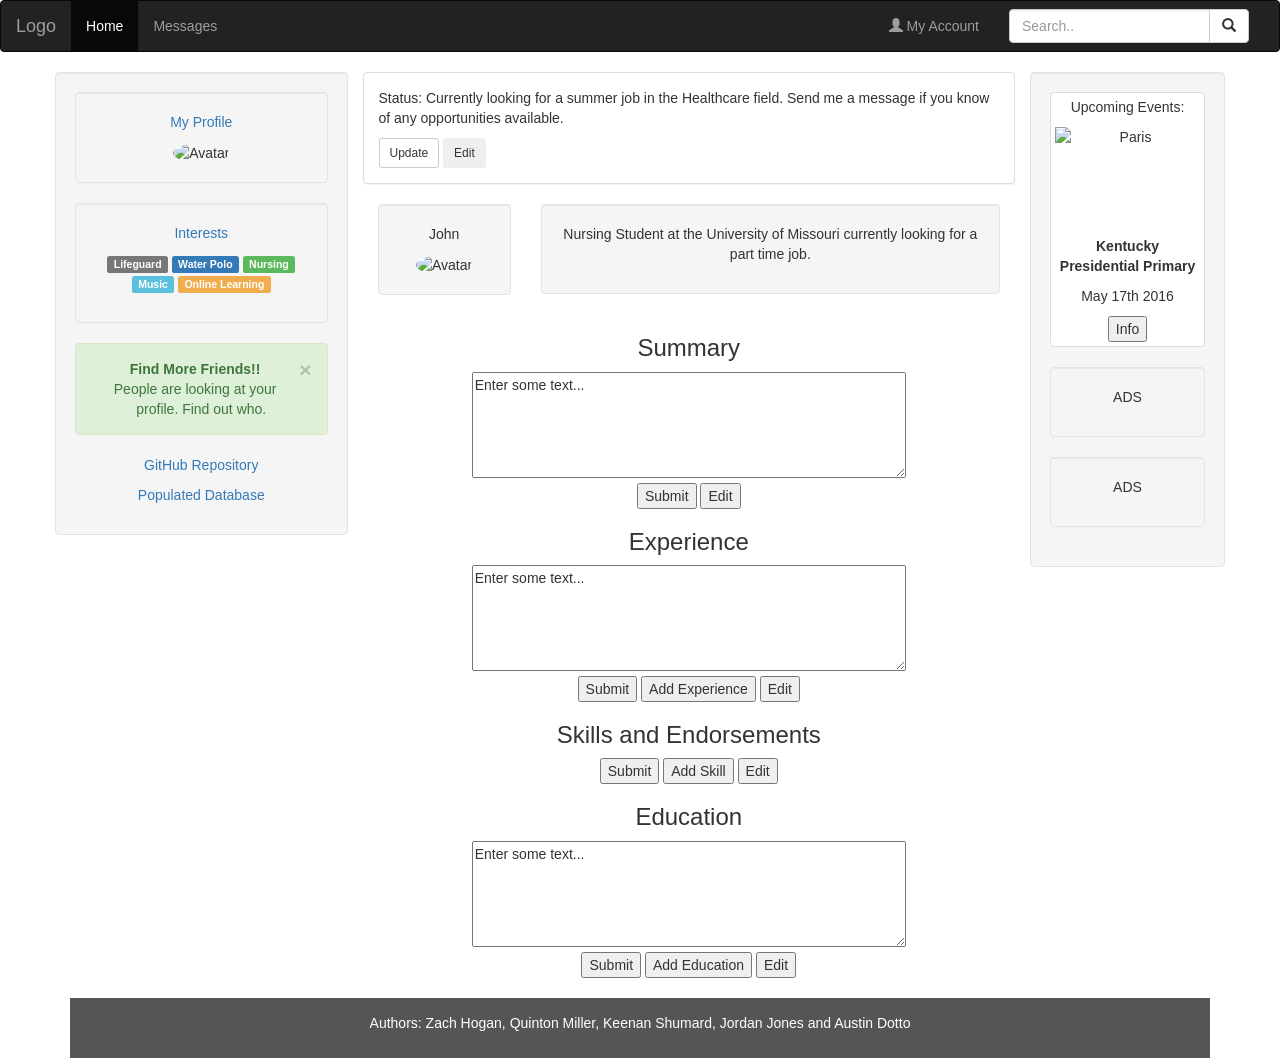
==== Views/MyProfile.html @ 30f2bc95 "Create MyProfile.html" ====
<!DOCTYPE html>
<html lang="en">
<head>
  <title>My Profile</title>
  <meta charset="utf-8">
  <meta name="viewport" content="width=device-width, initial-scale=1">
  <link rel="stylesheet" href="http://maxcdn.bootstrapcdn.com/bootstrap/3.3.6/css/bootstrap.min.css">
  <script src="https://ajax.googleapis.com/ajax/libs/jquery/1.12.0/jquery.min.js"></script>
  <script src="http://maxcdn.bootstrapcdn.com/bootstrap/3.3.6/js/bootstrap.min.js"></script>
  <style>
    /* Set black background color, white text and some padding */
    footer {
      background-color: #555;
      color: white;
      padding: 15px;
    }
  </style>
</head>
<body>

<nav class="navbar navbar-inverse">
  <div class="container-fluid">
    <div class="navbar-header">
      <button type="button" class="navbar-toggle" data-toggle="collapse" data-target="#myNavbar">
        <span class="icon-bar"></span>
        <span class="icon-bar"></span>
        <span class="icon-bar"></span>
      </button>
      <a class="navbar-brand" href="#">Logo</a>
    </div>
    <div class="collapse navbar-collapse" id="myNavbar">
      <ul class="nav navbar-nav">
        <li class="active"><a href="http://cs4320swe1.eastus.cloudapp.azure.com/startpage.html">Home</a></li>
        <li><a href="#">Messages</a></li>
      </ul>
      <form class="navbar-form navbar-right" role="search">
        <div class="form-group input-group">
          <input type="text" class="form-control" placeholder="Search..">
          <span class="input-group-btn">
            <button class="btn btn-default" type="button">
              <span class="glyphicon glyphicon-search"></span>
            </button>
          </span>
        </div>
      </form>
      <ul class="nav navbar-nav navbar-right">
        <li><a href="#"><span class="glyphicon glyphicon-user"></span> My Account</a></li>
      </ul>
   </div>
  </div>
</nav>

<div class="container text-center">
  <div class="row">
    <div class="col-sm-3 well">
      <div class="well">
        <p><a href="#">My Profile</a></p>
        <img src="http://image.made-in-china.com/2f0j00sjQEVUZKZzoS/Grey-Business-Men-Suit.jpg" class="img-circle" height="65" width="65" alt="Avatar">
      </div>
      <div class="well">
        <p><a href="#">Interests</a></p>
        <p>
<span class="label label-default">Lifeguard</span>
          <span class="label label-primary">Water Polo</span>
          <span class="label label-success">Nursing</span>
          <span class="label label-info">Music</span>
          <span class="label label-warning">Online Learning</span>
         <!-- <span class="label label-danger">Friends</span>-->
        </p>
      </div>
      <div class="alert alert-success fade in">
        <a href="#" class="close" data-dismiss="alert" aria-label="close">×</a>
        <p><strong>Find More Friends!!</strong></p>
        People are looking at your profile. Find out who.
      </div>
      <p><a href="https://github.com/zrhkc7">GitHub Repository</a></p>
      <p><a href="http://23.99.213.66/qdm8t2/sandbox/db_test.php">Populated Database</a></p>
    </div>

<div class="col-sm-7">
      <div class="row">
        <div class="col-sm-12">
          <div class="panel panel-default text-left">
            <div class="panel-body">
              <p contenteditable="true">Status: Currently looking for a summer job in the Healthcare field. Send me a message if you know of any opportunities available.</p>
              <button type="button" class="btn btn-default btn-sm"> Update</button>
                <button type="button" class="btn brn-default btn-sm"> Edit</button>
            </div>
          </div>
        </div>
      </div>
        <div class="col-sm-3">
          <div class="well">
           <p>John</p>
           <img src="http://www.primermagazine.com/wp-content/uploads/2010/01/wardrobe/wardrobe_jcrewsuit.jpg" class="img-circle" height="55" width="55" alt="Avatar">
          </div>
        </div>
        <div class="col-sm-9">
          <div class="well">
            <p>Nursing Student at the University of Missouri currently looking for a part time job.</p>
          </div>
        </div>
        <br />
<div class="row">
        <div class="col-sm-12">
         <h3>Summary</h3>
         <form action="http://www.html.am/html-codes/textboxes/submitted.cfm">
         <textarea class=txtarea name="Summary" cols="50" rows="5">Enter some text...</textarea>
         <br />
         <input type="submit" />
         <button type="button"title="Click to edit summary">Edit</button>
         </form>
        </div>
        <div class="col-sm-12">
         <h3>Experience</h3>
         <form action="http://www.html.am/html-codes/textboxes/submitted.cfm">
         <textarea name="Experience" cols="50" rows="5">Enter some text...</textarea>
         <br />
         <input type="submit" />
         <button type="button"title="Click to add a new experience">Add Experience</button>
         <button type="button"title="Click to edit an experience">Edit</button>
         </form>
        </div>
<div class="col-sm-12">
         <h3>Skills and Endorsements</h3>
         <form action="http://www.html.am/html-codes/textboxes/submitted.cfm">
         <input type="submit" />
         <button type="button"title="Click to add a new skill">Add Skill</button>
         <button type="button"title="Click to edit a skill">Edit</button>
         </form>
         <br />
        </div>
        <div="col-sm-12">
         <h3>Education</h3>
         <form action="http://www.html.am/html-codes/textboxes/submitted.cfm">
         <textarea name="Education" cols="50" rows="5">Enter some text...</textarea>
         <br />
         <input type="submit" />
         <button type="button"title="Click to add a new education">Add Education</button>
         <button type="button"title="Click to edit an education">Edit</button>
         </form>
         <br />
        </div>
</div>
<div class="col-sm-2 well">
         <div class="thumbnail">
         <p>Upcoming Events:</p>
         <img src="http://www.bestautoinsurance.com/images/state_specific/state_flag/Flag_of_Kentucky.jpg" alt="Paris" width="400" height="300">
         <p><strong>Kentucky Presidential Primary</strong></p>
         <p>May 17th 2016</p>
         <FORM>
         <INPUT Type="BUTTON" Value="Info" Onclick="window.location.href='http://kentucky.state-election.info/'">
         </FORM>
        </div>
        <div class="well">
         <p>ADS</p>
        </div>
        <div class="well">
         <p>ADS</p>
        </div>
</div>
</div>
<footer class="container-fluid text-center">
  <p>Authors: Zach Hogan, Quinton Miller, Keenan Shumard, Jordan Jones and Austin Dotto</p>
</footer>

</html>
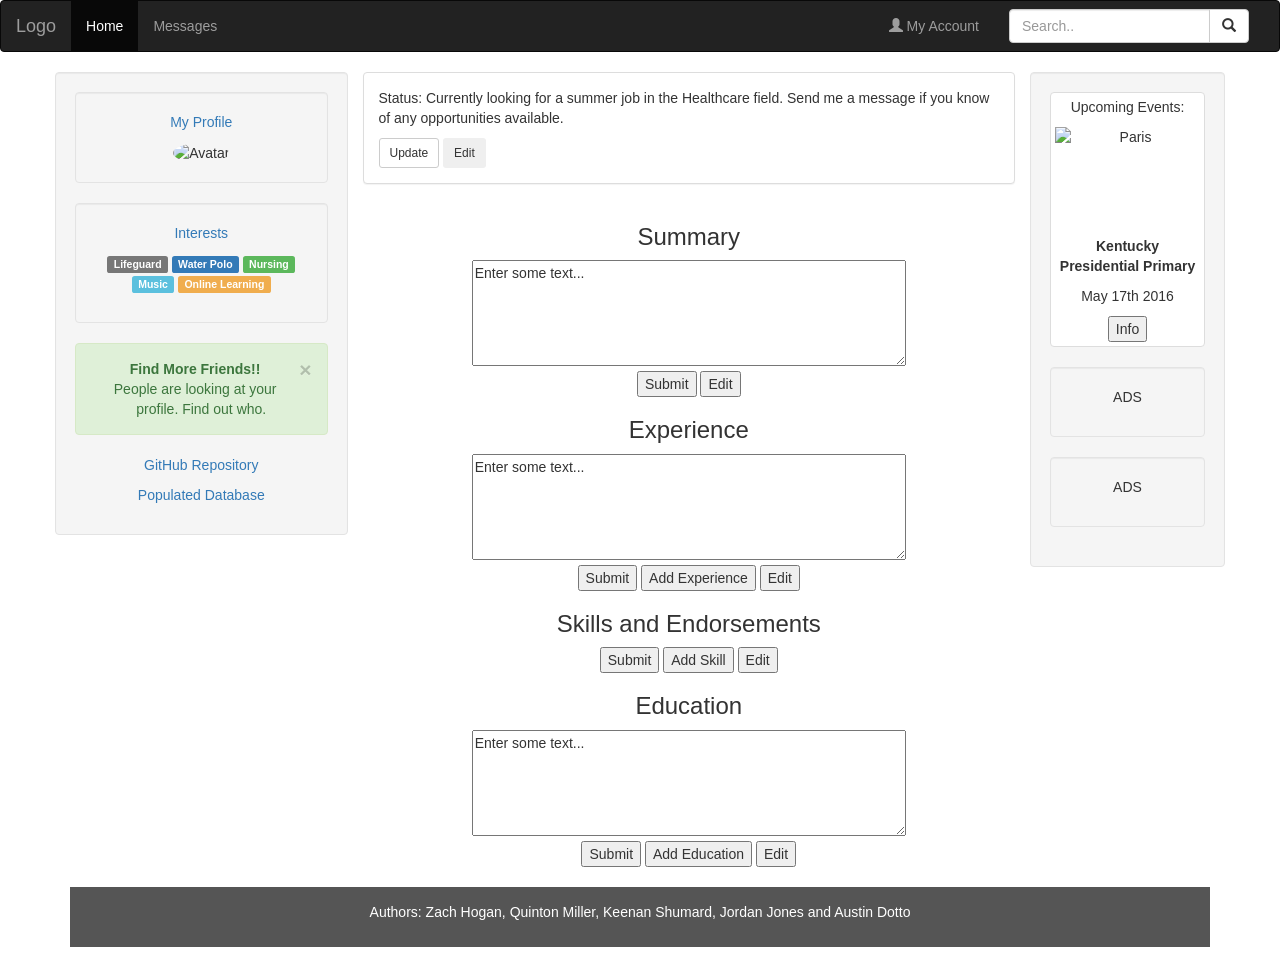
==== commit 07e6c9f2: "Updated html Updated html" ====
--- a/Views/MyProfile.html
+++ b/Views/MyProfile.html
@@ -60,7 +60,7 @@
       <div class="well">
         <p><a href="#">Interests</a></p>
         <p>
-<span class="label label-default">Lifeguard</span>
+        <span class="label label-default">Lifeguard</span>
           <span class="label label-primary">Water Polo</span>
           <span class="label label-success">Nursing</span>
           <span class="label label-info">Music</span>
@@ -76,8 +76,8 @@
       <p><a href="https://github.com/zrhkc7">GitHub Repository</a></p>
       <p><a href="http://23.99.213.66/qdm8t2/sandbox/db_test.php">Populated Database</a></p>
     </div>
+<div class="col-sm-7">
 
-<div class="col-sm-7">
       <div class="row">
         <div class="col-sm-12">
           <div class="panel panel-default text-left">
@@ -89,18 +89,6 @@
           </div>
         </div>
       </div>
-        <div class="col-sm-3">
-          <div class="well">
-           <p>John</p>
-           <img src="http://www.primermagazine.com/wp-content/uploads/2010/01/wardrobe/wardrobe_jcrewsuit.jpg" class="img-circle" height="55" width="55" alt="Avatar">
-          </div>
-        </div>
-        <div class="col-sm-9">
-          <div class="well">
-            <p>Nursing Student at the University of Missouri currently looking for a part time job.</p>
-          </div>
-        </div>
-        <br />
 <div class="row">
         <div class="col-sm-12">
          <h3>Summary</h3>
@@ -121,8 +109,8 @@
          <button type="button"title="Click to edit an experience">Edit</button>
          </form>
         </div>
-<div class="col-sm-12">
-         <h3>Skills and Endorsements</h3>
+        <div class="col-sm-12">
+<h3>Skills and Endorsements</h3>
          <form action="http://www.html.am/html-codes/textboxes/submitted.cfm">
          <input type="submit" />
          <button type="button"title="Click to add a new skill">Add Skill</button>
@@ -165,3 +153,5 @@
 </footer>
 
 </html>
+
+                                 
